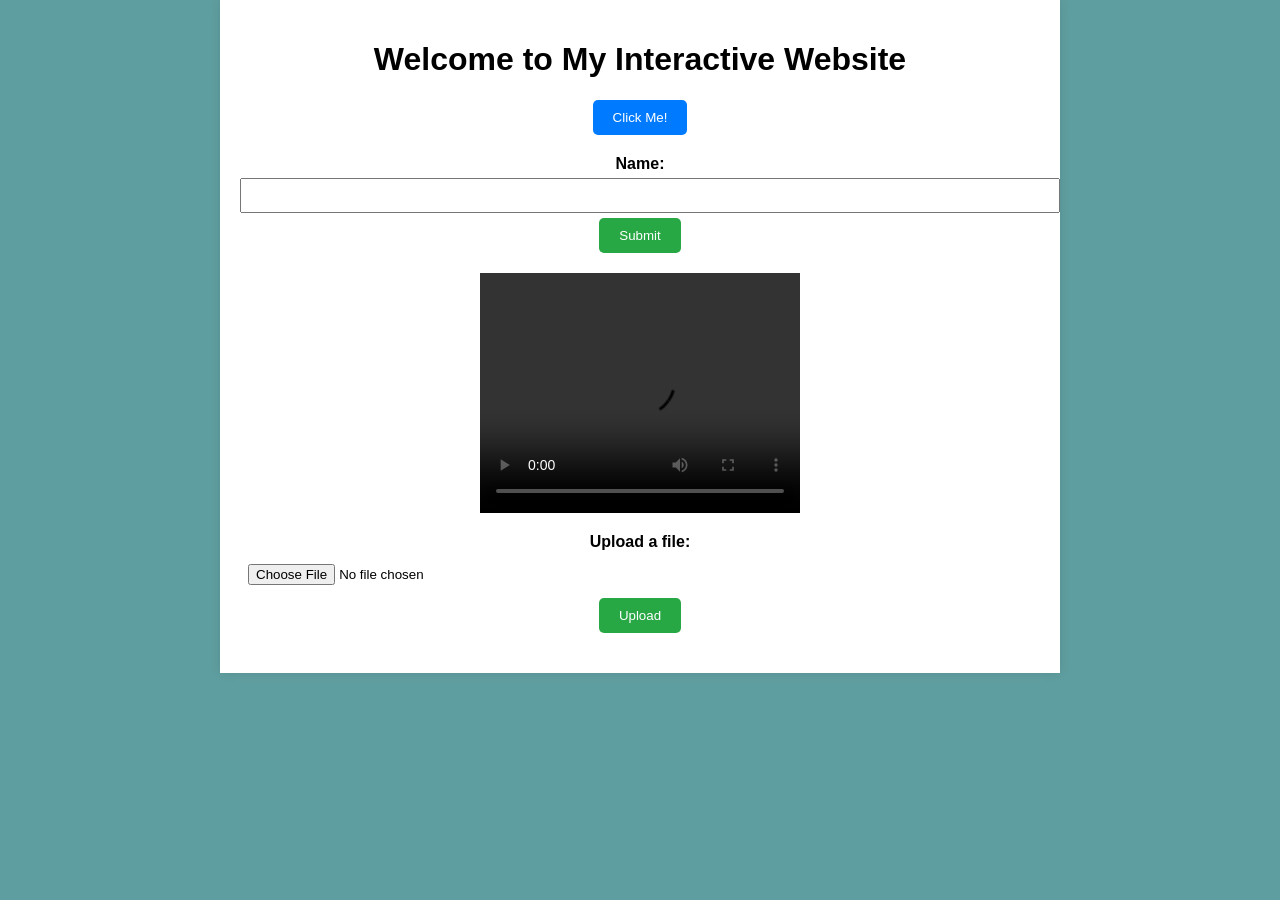
==== index.html @ 1a84f7ad "Update index.html" ====
<!DOCTYPE html>
<html lang="en">
<head>
    <script async src="https://www.googletagmanager.com/gtag/js?id=G-SRF3KC3R9C"></script>
    <script>
        window.dataLayer = window.dataLayer || [];
        function gtag(){dataLayer.push(arguments);}
        gtag('js', new Date());
    
        gtag('config', 'G-SRF3KC3R9C');
    </script>
    <meta charset="UTF-8">
    <meta name="viewport" content="width=device-width, initial-scale=1.0">
    <title>My Interactive Website</title>
    <style>
        body { font-family: Arial, sans-serif; background-color: #f4f4f4; margin: 0; padding: 0; }
        .container { max-width: 800px; margin: auto; padding: 20px; background: white; box-shadow: 0px 0px 10px rgba(0, 0, 0, 0.1); }
        h1 { text-align: center; color: #333; }
        .button { display: block; margin: 20px auto; background-color: #4CAF50; color: white; padding: 10px 20px; border: none; cursor: pointer; border-radius: 5px; transition: 0.3s; }
        .button:hover { background-color: #45a049; }
        form { text-align: center; margin: 20px 0; }
        label { font-weight: bold; }
        input[type="text"], input[type="file"] { padding: 8px; margin: 5px 0; width: 100%; }
        input[type="submit"] { background-color: #008CBA; color: white; padding: 10px 20px; border: none; cursor: pointer; border-radius: 5px; transition: 0.3s; }
        input[type="submit"]:hover { background-color: #007bb5; }
        video { display: block; margin: 20px auto; }
    </style>
</head>
<body>
    <div class="container">
        <h1>Welcome to My Interactive Website</h1>
        <button class="button" onclick="alert('Button clicked!')">Click Me!</button>
        
        <form action="/submit" method="post">
            <label for="name">Name:</label>
            <input type="text" id="name" name="name">
            <input type="submit" value="Submit">
        </form>
        
        <video width="320" height="240" controls>
            <source src="853800-hd_1920_1080_25fps.mp4" type="video/mp4">
            Your browser does not support the video tag.
        </video>
        
        <form action="/upload" method="post" enctype="multipart/form-data">
            <label for="file">Upload a file:</label>
            <input type="file" id="file" name="file">
            <input type="submit" value="Upload">
        </form>
    </div>
    <link rel="stylesheet" href="diksha.css">

</body>
</html>
---- diksha.css ----
body {
    font-family: Arial, sans-serif;
    background-color: CadetBlue; /* Changed background color */
    margin: 0;
    padding: 0;
}

.container {
    max-width: 800px;
    margin: auto;
    padding: 20px;
    background: white; /* Changed background color */
    box-shadow: 0px 0px 10px rgba(0, 0, 0, 0.1);
}

h1 {
    text-align: center;
    color: black; /* Changed text color */
}

.button {
    display: block;
    margin: 20px auto;
    background-color: #007BFF; /* Changed button color */
    color: white;
    padding: 10px 20px;
    border: none;
    cursor: pointer;
    border-radius: 5px;
    transition: 0.3s;
}

.button:hover {
    background-color: #0056b3; /* Changed hover color */
}

form {
    text-align: center;
    margin: 20px 0;
}

label {
    font-weight: bold;
}

input[type="text"], input[type="file"] {
    padding: 8px;
    margin: 5px 0;
    width: 100%;
}

input[type="submit"] {
    background-color: #28a745; /* Changed submit button color */
    color: white;
    padding: 10px 20px;
    border: none;
    cursor: pointer;
    border-radius: 5px;
    transition: 0.3s;
}

input[type="submit"]:hover {
    background-color: #218838; /* Changed hover color */
}

video {
    display: block;
    margin: 20px auto;
}
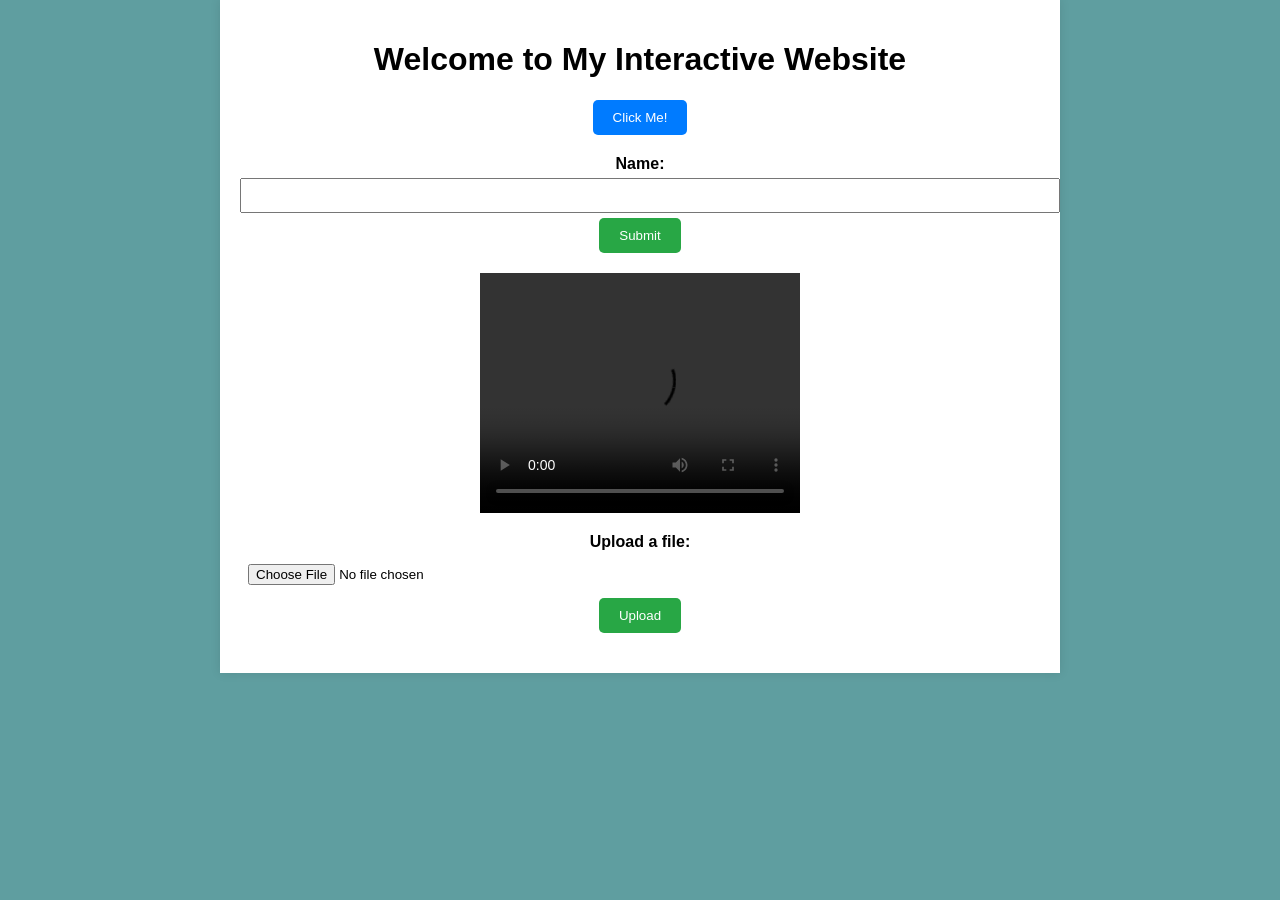
==== commit 46b52733: "Update index.html" ====
--- a/index.html
+++ b/index.html
@@ -1,14 +1,13 @@
 <!DOCTYPE html>
 <html lang="en">
 <head>
-    <script async src="https://www.googletagmanager.com/gtag/js?id=G-SRF3KC3R9C"></script>
-    <script>
-        window.dataLayer = window.dataLayer || [];
-        function gtag(){dataLayer.push(arguments);}
-        gtag('js', new Date());
-    
-        gtag('config', 'G-SRF3KC3R9C');
-    </script>
+    <!-- Google Tag Manager -->
+<script>(function(w,d,s,l,i){w[l]=w[l]||[];w[l].push({'gtm.start':
+new Date().getTime(),event:'gtm.js'});var f=d.getElementsByTagName(s)[0],
+j=d.createElement(s),dl=l!='dataLayer'?'&l='+l:'';j.async=true;j.src=
+'https://www.googletagmanager.com/gtm.js?id='+i+dl;f.parentNode.insertBefore(j,f);
+})(window,document,'script','dataLayer','GTM-T747PHDM');</script>
+<!-- End Google Tag Manager -->
     <meta charset="UTF-8">
     <meta name="viewport" content="width=device-width, initial-scale=1.0">
     <title>My Interactive Website</title>
@@ -27,6 +26,10 @@
     </style>
 </head>
 <body>
+    <!-- Google Tag Manager (noscript) -->
+<noscript><iframe src="https://www.googletagmanager.com/ns.html?id=GTM-T747PHDM"
+height="0" width="0" style="display:none;visibility:hidden"></iframe></noscript>
+<!-- End Google Tag Manager (noscript) -->
     <div class="container">
         <h1>Welcome to My Interactive Website</h1>
         <button class="button" onclick="alert('Button clicked!')">Click Me!</button>
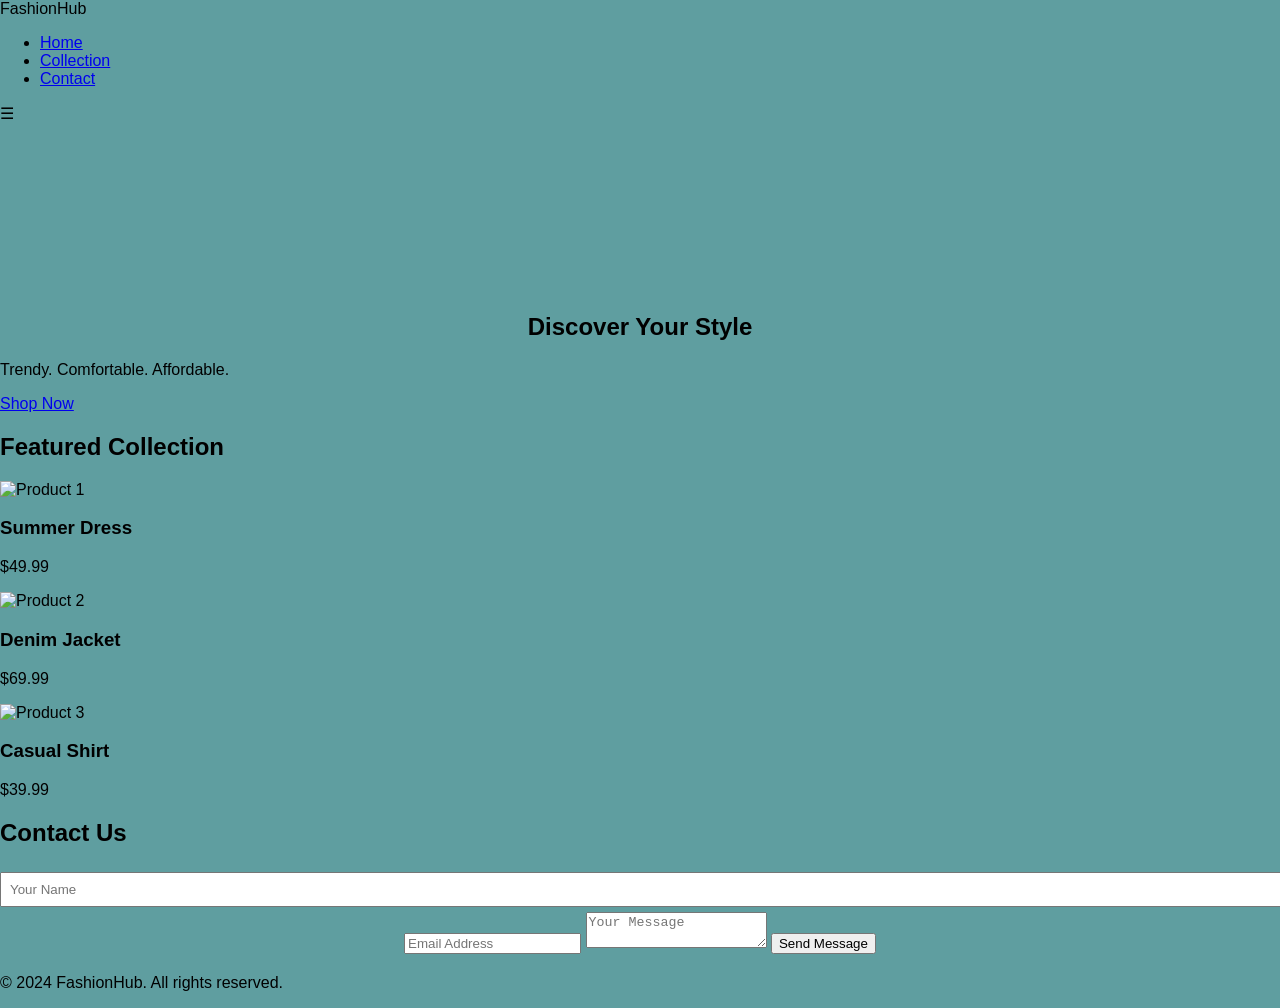
==== commit c49fa59f: "Update index.html" ====
--- a/index.html
+++ b/index.html
@@ -1,57 +1,71 @@
 <!DOCTYPE html>
 <html lang="en">
 <head>
-    <!-- Google Tag Manager -->
-<script>(function(w,d,s,l,i){w[l]=w[l]||[];w[l].push({'gtm.start':
-new Date().getTime(),event:'gtm.js'});var f=d.getElementsByTagName(s)[0],
-j=d.createElement(s),dl=l!='dataLayer'?'&l='+l:'';j.async=true;j.src=
-'https://www.googletagmanager.com/gtm.js?id='+i+dl;f.parentNode.insertBefore(j,f);
-})(window,document,'script','dataLayer','GTM-T747PHDM');</script>
-<!-- End Google Tag Manager -->
     <meta charset="UTF-8">
     <meta name="viewport" content="width=device-width, initial-scale=1.0">
-    <title>My Interactive Website</title>
-    <style>
-        body { font-family: Arial, sans-serif; background-color: #f4f4f4; margin: 0; padding: 0; }
-        .container { max-width: 800px; margin: auto; padding: 20px; background: white; box-shadow: 0px 0px 10px rgba(0, 0, 0, 0.1); }
-        h1 { text-align: center; color: #333; }
-        .button { display: block; margin: 20px auto; background-color: #4CAF50; color: white; padding: 10px 20px; border: none; cursor: pointer; border-radius: 5px; transition: 0.3s; }
-        .button:hover { background-color: #45a049; }
-        form { text-align: center; margin: 20px 0; }
-        label { font-weight: bold; }
-        input[type="text"], input[type="file"] { padding: 8px; margin: 5px 0; width: 100%; }
-        input[type="submit"] { background-color: #008CBA; color: white; padding: 10px 20px; border: none; cursor: pointer; border-radius: 5px; transition: 0.3s; }
-        input[type="submit"]:hover { background-color: #007bb5; }
-        video { display: block; margin: 20px auto; }
-    </style>
+    <title>FashionHub - Trendy Clothing</title>
+    <link rel="stylesheet" href="diksha.css">
 </head>
 <body>
-    <!-- Google Tag Manager (noscript) -->
-<noscript><iframe src="https://www.googletagmanager.com/ns.html?id=GTM-T747PHDM"
-height="0" width="0" style="display:none;visibility:hidden"></iframe></noscript>
-<!-- End Google Tag Manager (noscript) -->
-    <div class="container">
-        <h1>Welcome to My Interactive Website</h1>
-        <button class="button" onclick="alert('Button clicked!')">Click Me!</button>
-        
-        <form action="/submit" method="post">
-            <label for="name">Name:</label>
-            <input type="text" id="name" name="name">
-            <input type="submit" value="Submit">
-        </form>
-        
-        <video width="320" height="240" controls>
+    <header>
+        <nav class="navbar">
+            <div class="logo">FashionHub</div>
+            <ul class="nav-links" id="navLinks">
+                <li><a href="#home">Home</a></li>
+                <li><a href="#collection">Collection</a></li>
+                <li><a href="#contact">Contact</a></li>
+            </ul>
+            <div class="menu-toggle" onclick="toggleMenu()">☰</div>
+        </nav>
+    </header>
+
+    <section class="hero" id="home">
+        <video autoplay muted loop class="bg-video">
             <source src="853800-hd_1920_1080_25fps.mp4" type="video/mp4">
             Your browser does not support the video tag.
         </video>
-        
-        <form action="/upload" method="post" enctype="multipart/form-data">
-            <label for="file">Upload a file:</label>
-            <input type="file" id="file" name="file">
-            <input type="submit" value="Upload">
+        <div class="hero-content">
+            <h1>Discover Your Style</h1>
+            <p>Trendy. Comfortable. Affordable.</p>
+            <a href="#collection" class="btn">Shop Now</a>
+        </div>
+    </section>
+
+    <section class="collection" id="collection">
+        <h2>Featured Collection</h2>
+        <div class="products">
+            <div class="product-card">
+                <img src="summer dress.jpg" alt="Product 1">
+                <h3>Summer Dress</h3>
+                <p>$49.99</p>
+            </div>
+            <div class="product-card">
+                <img src="denim jacket.avif" alt="Product 2">
+                <h3>Denim Jacket</h3>
+                <p>$69.99</p>
+            </div>
+            <div class="product-card">
+                <img src="casual shirt.jfif" alt="Product 3">
+                <h3>Casual Shirt</h3>
+                <p>$39.99</p>
+            </div>
+        </div>
+    </section>
+
+    <section class="contact" id="contact">
+        <h2>Contact Us</h2>
+        <form>
+            <input type="text" placeholder="Your Name" required>
+            <input type="email" placeholder="Email Address" required>
+            <textarea placeholder="Your Message" required></textarea>
+            <button type="submit">Send Message</button>
         </form>
-    </div>
-    <link rel="stylesheet" href="diksha.css">
+    </section>
 
+    <footer>
+        <p>&copy; 2024 FashionHub. All rights reserved.</p>
+    </footer>
+
+    <script src="script.js"></script>
 </body>
 </html>
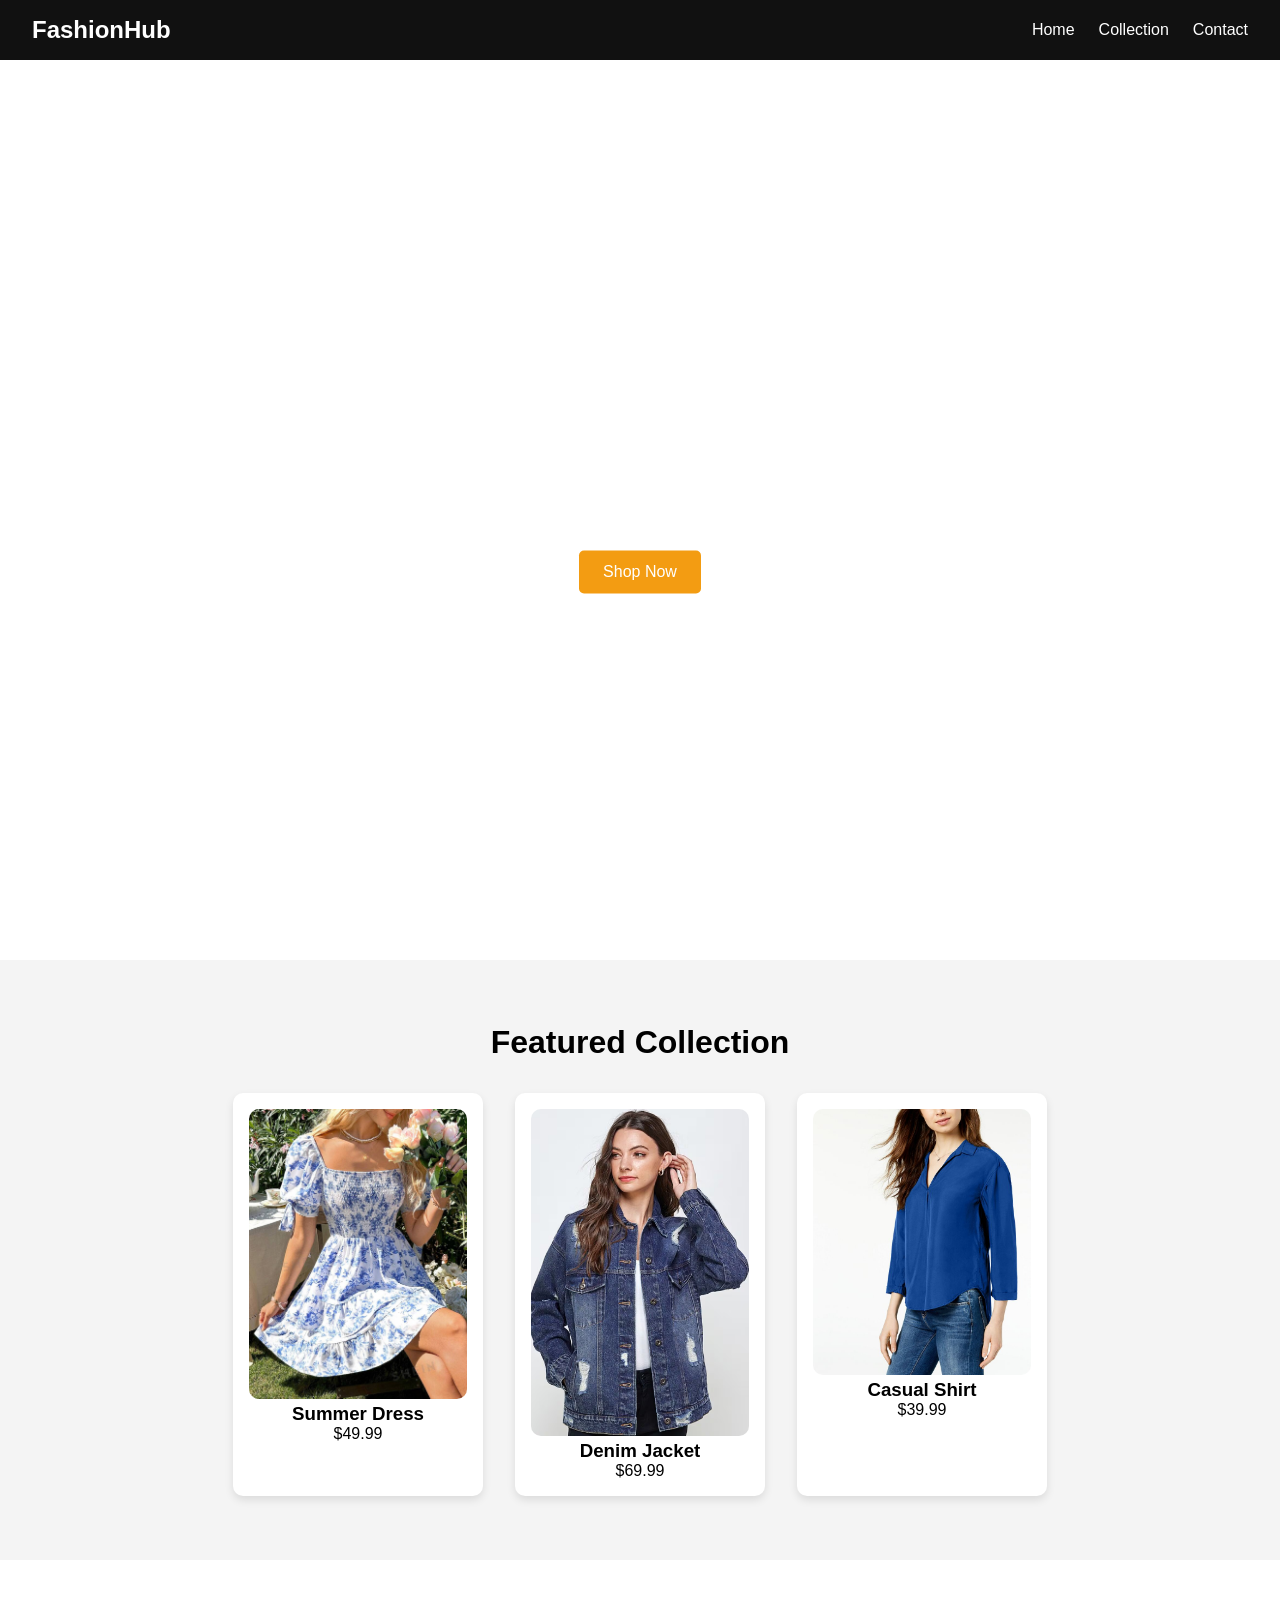
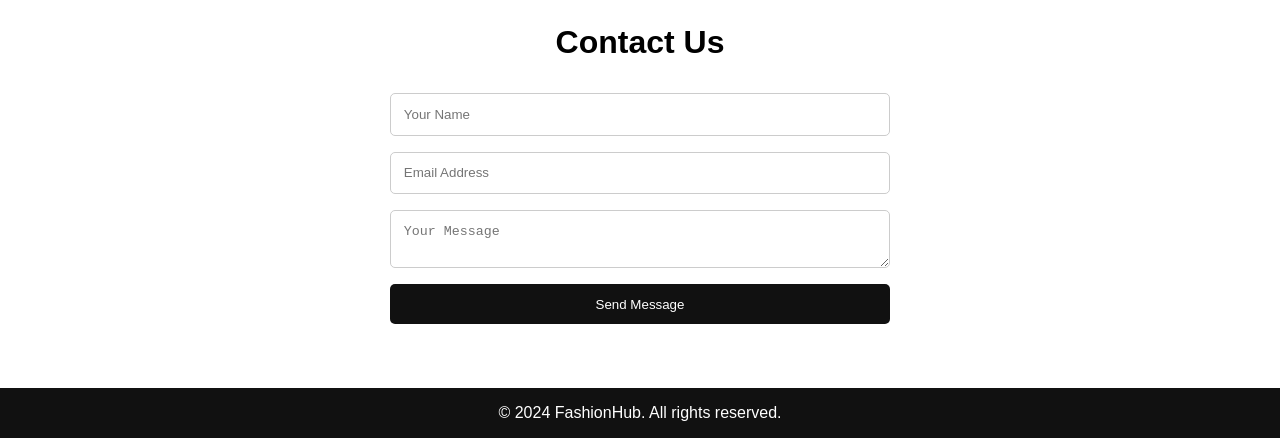
==== commit 698df202: "Update index.html" ====
--- a/index.html
+++ b/index.html
@@ -5,6 +5,15 @@
     <meta name="viewport" content="width=device-width, initial-scale=1.0">
     <title>FashionHub - Trendy Clothing</title>
     <link rel="stylesheet" href="diksha.css">
+    <!-- Google tag (gtag.js) -->
+<script async src="https://www.googletagmanager.com/gtag/js?id=G-8V5T3CR50H"></script>
+<script>
+  window.dataLayer = window.dataLayer || [];
+  function gtag(){dataLayer.push(arguments);}
+  gtag('js', new Date());
+
+  gtag('config', 'G-8V5T3CR50H');
+</script>
 </head>
 <body>
     <header>
--- a/diksha.css
+++ b/diksha.css
@@ -1,69 +1,209 @@
-body {
-    font-family: Arial, sans-serif;
-    background-color: CadetBlue; /* Changed background color */
+* {
     margin: 0;
     padding: 0;
-}
-
-.container {
-    max-width: 800px;
+    box-sizing: border-box;
+}
+
+body, html {
+    font-family: 'Segoe UI', sans-serif;
+    scroll-behavior: smooth;
+}
+
+.navbar {
+    display: flex;
+    justify-content: space-between;
+    align-items: center;
+    background: #111;
+    padding: 1rem 2rem;
+    color: white;
+    position: sticky;
+    top: 0;
+    z-index: 1000;
+}
+
+.navbar .logo {
+    font-size: 1.5rem;
+    font-weight: bold;
+}
+
+.navbar .nav-links {
+    list-style: none;
+    display: flex;
+    gap: 1.5rem;
+}
+
+.navbar .nav-links li a {
+    color: white;
+    text-decoration: none;
+    transition: color 0.3s;
+}
+
+.navbar .nav-links li a:hover {
+    color: #f39c12;
+}
+
+.menu-toggle {
+    display: none;
+    font-size: 1.5rem;
+    cursor: pointer;
+}
+
+.hero {
+    position: relative;
+    height: 100vh;
+    overflow: hidden;
+}
+
+.bg-video {
+    position: absolute;
+    width: 100%;
+    height: 100%;
+    object-fit: cover;
+    z-index: -1;
+}
+
+.hero-content {
+    position: relative;
+    color: white;
+    text-align: center;
+    top: 50%;
+    transform: translateY(-50%);
+    animation: fadeIn 2s ease-in-out;
+}
+
+.hero-content h1 {
+    font-size: 3rem;
+    margin-bottom: 1rem;
+}
+
+.hero-content p {
+    font-size: 1.2rem;
+    margin-bottom: 2rem;
+}
+
+.btn {
+    background: #f39c12;
+    color: white;
+    padding: 0.8rem 1.5rem;
+    text-decoration: none;
+    border-radius: 5px;
+    transition: background 0.3s;
+}
+
+.btn:hover {
+    background: #e67e22;
+}
+
+.collection {
+    padding: 4rem 2rem;
+    text-align: center;
+    background: #f4f4f4;
+}
+
+.collection h2 {
+    font-size: 2rem;
+    margin-bottom: 2rem;
+}
+
+.products {
+    display: flex;
+    flex-wrap: wrap;
+    justify-content: center;
+    gap: 2rem;
+}
+
+.product-card {
+    background: white;
+    padding: 1rem;
+    border-radius: 10px;
+    width: 250px;
+    box-shadow: 0 4px 8px rgba(0,0,0,0.1);
+    transition: transform 0.3s;
+    animation: fadeInUp 1s ease-in-out;
+}
+
+.product-card:hover {
+    transform: translateY(-10px);
+}
+
+.product-card img {
+    width: 100%;
+    border-radius: 10px;
+}
+
+.contact {
+    padding: 4rem 2rem;
+    background: #fff;
+    text-align: center;
+}
+
+.contact h2 {
+    font-size: 2rem;
+    margin-bottom: 2rem;
+}
+
+.contact form {
+    max-width: 500px;
     margin: auto;
-    padding: 20px;
-    background: white; /* Changed background color */
-    box-shadow: 0px 0px 10px rgba(0, 0, 0, 0.1);
-}
-
-h1 {
-    text-align: center;
-    color: black; /* Changed text color */
-}
-
-.button {
-    display: block;
-    margin: 20px auto;
-    background-color: #007BFF; /* Changed button color */
-    color: white;
-    padding: 10px 20px;
+    display: flex;
+    flex-direction: column;
+    gap: 1rem;
+}
+
+.contact input, .contact textarea {
+    padding: 0.8rem;
+    border: 1px solid #ccc;
+    border-radius: 5px;
+}
+
+.contact button {
+    background: #111;
+    color: white;
+    padding: 0.8rem;
     border: none;
+    border-radius: 5px;
     cursor: pointer;
-    border-radius: 5px;
-    transition: 0.3s;
-}
-
-.button:hover {
-    background-color: #0056b3; /* Changed hover color */
-}
-
-form {
-    text-align: center;
-    margin: 20px 0;
-}
-
-label {
-    font-weight: bold;
-}
-
-input[type="text"], input[type="file"] {
-    padding: 8px;
-    margin: 5px 0;
-    width: 100%;
-}
-
-input[type="submit"] {
-    background-color: #28a745; /* Changed submit button color */
-    color: white;
-    padding: 10px 20px;
-    border: none;
-    cursor: pointer;
-    border-radius: 5px;
-    transition: 0.3s;
-}
-
-input[type="submit"]:hover {
-    background-color: #218838; /* Changed hover color */
-}
-
-video {
-    display: block;
-    margin: 20px auto;
-}
+}
+
+footer {
+    background: #111;
+    color: white;
+    text-align: center;
+    padding: 1rem;
+}
+
+@keyframes fadeIn {
+    from { opacity: 0; transform: translateY(20px); }
+    to { opacity: 1; transform: translateY(0); }
+}
+
+@keyframes fadeInUp {
+    from { opacity: 0; transform: translateY(40px); }
+    to { opacity: 1; transform: translateY(0); }
+}
+
+@media (max-width: 768px) {
+    .navbar .nav-links {
+        display: none;
+        flex-direction: column;
+        background: #111;
+        position: absolute;
+        top: 60px;
+        right: 0;
+        width: 200px;
+        padding: 1rem;
+    }
+
+    .navbar .nav-links.active {
+        display: flex;
+    }
+
+    .menu-toggle {
+        display: block;
+    }
+
+    .products {
+        flex-direction: column;
+        align-items: center;
+    }
+}
